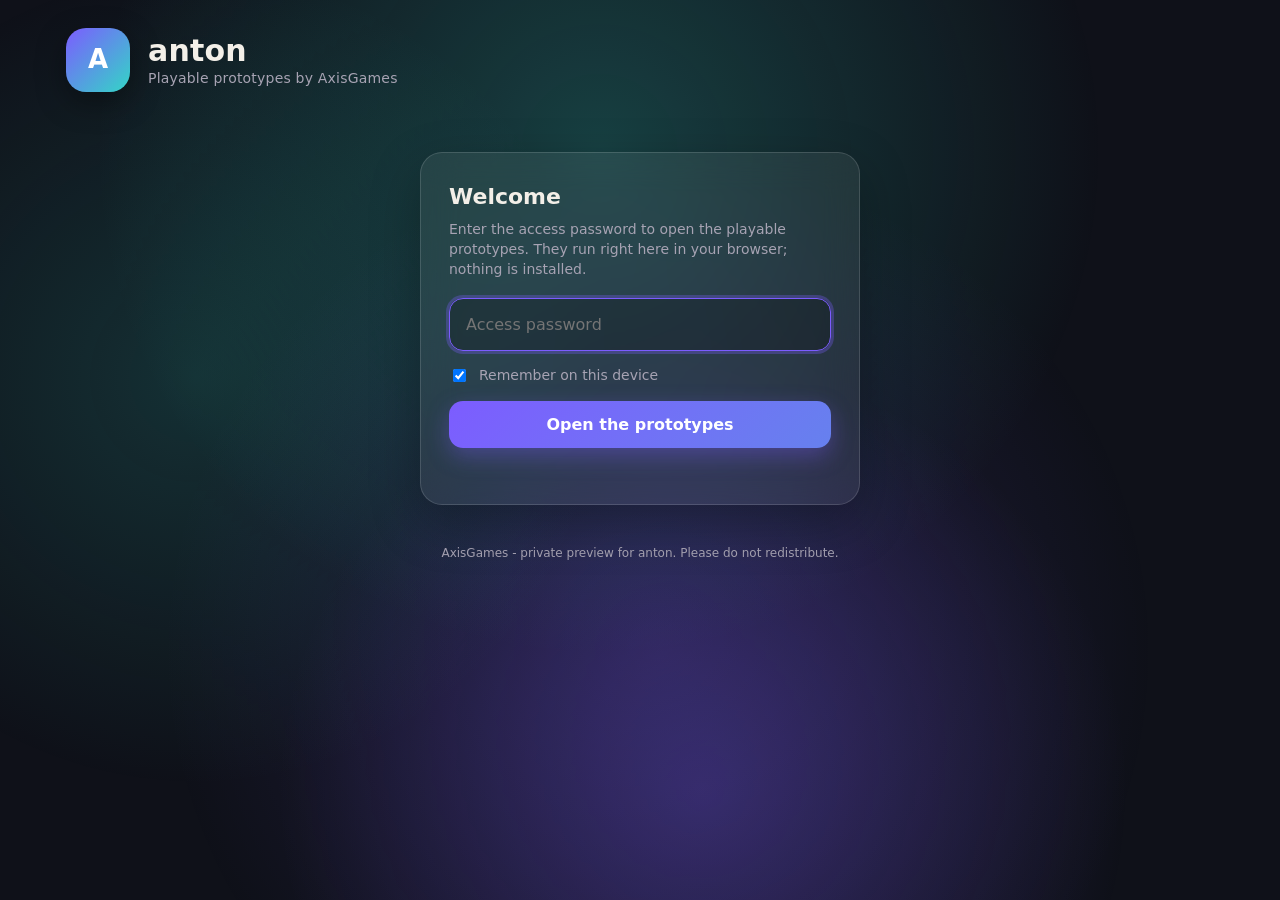
==== anton/index.html @ b3493744 "anton: publish 38a3d6a1b2e3" ====
<!doctype html>
<html lang="en"><head><meta charset="utf-8">
<meta name="viewport" content="width=device-width,initial-scale=1">
<meta name="robots" content="noindex,nofollow">
<meta name="color-scheme" content="dark light">
<title>Prototypes</title>
<style>
/* PrototypeForge SPACE dashboard (team / one per publisher). Everything on this site is ciphertext; the password unlocks the catalog on this device.
   Theme = space.json (public, no secrets): accent colours + background effect. Calm animated background on a canvas, glass cards, phone-first.
   Finding things fast (owner 2026-10-09, "we have a lot of prototypes"): a visible search field + Search button, genre chips, sort, and three
   views - big cards, desktop-style icons, compact list - remembered per device. ONE DOM node per prototype serves all three views (the container class
   switches the layout), and filtering only hides / reorders nodes: never rebuild the list per keystroke (covers are data: urls, re-decoding them stutters).
   Everything works by tap / click with nothing to learn (owner 2026-10-09: "not hot keys... work out of box for users in spaces"): no shortcut hints,
   no global hotkeys, view buttons carry text labels, Enter in the field only runs the search (it never starts a download). */
:root{--acc:#f0954f;--acc2:#7cc6ff;--bg:#0f1119;--bg2:#1a1f2e;--ink:#f3efe8;--mut:#a7a3b3;--card:rgba(255,255,255,.07);--card2:rgba(255,255,255,.12);--line:rgba(255,255,255,.14);--field:rgba(0,0,0,.22);--shadow:rgba(0,0,0,.28);--bad:#ff7b6b}
:root[data-mode=light]{--bg:#f4efe6;--bg2:#e6dccb;--ink:#2a2118;--mut:#6f6255;--card:rgba(255,255,255,.55);--card2:rgba(255,255,255,.8);--line:rgba(60,40,20,.14);--field:rgba(255,255,255,.75);--shadow:rgba(60,40,20,.14);--bad:#c8402f}
*{box-sizing:border-box}html,body{margin:0;min-height:100%}[hidden]{display:none!important}
body{background:var(--bg);color:var(--ink);font:16px/1.45 "Segoe UI",system-ui,-apple-system,Arial,sans-serif;overflow-x:hidden;-webkit-tap-highlight-color:transparent}
#fx{position:fixed;inset:0;width:100%;height:100%;z-index:0;pointer-events:none}
main{position:relative;z-index:1;max-width:1180px;margin:0 auto;padding:28px 16px 80px}
header{display:flex;align-items:center;gap:18px;flex-wrap:wrap;margin-bottom:22px}
.logo{width:64px;height:64px;border-radius:20px;display:grid;place-items:center;font-weight:900;font-size:26px;color:#fff;background:linear-gradient(135deg,var(--acc),var(--acc2));box-shadow:0 10px 30px rgba(0,0,0,.35);overflow:hidden;flex:none}
.logo img{width:100%;height:100%;object-fit:cover}
h1{margin:0;font-size:30px;letter-spacing:.2px;line-height:1.15}h1 small{display:block;font-size:14px;font-weight:500;color:var(--mut);margin-top:2px}
.spacer{flex:1}.pill:empty{display:none}.pill{display:inline-flex;align-items:center;gap:8px;border:1px solid var(--line);background:var(--card);backdrop-filter:blur(14px);border-radius:999px;padding:8px 14px;font-size:13px;color:var(--mut)}
.pill b{color:var(--ink)}
.glass{background:var(--card);border:1px solid var(--line);border-radius:22px;backdrop-filter:blur(18px);-webkit-backdrop-filter:blur(18px);box-shadow:0 18px 50px var(--shadow)}
button{font:inherit;color:inherit;background:none;border:0;padding:0;cursor:pointer}
:focus-visible{outline:3px solid var(--acc);outline-offset:2px}
.btn{font-weight:700;padding:12px 20px;border-radius:14px;background:linear-gradient(135deg,var(--acc),color-mix(in srgb,var(--acc) 70%,var(--acc2)));color:#fff;min-height:46px;box-shadow:0 8px 22px color-mix(in srgb,var(--acc) 35%,transparent);transition:transform .15s,box-shadow .15s}
.btn:hover{transform:translateY(-1px);box-shadow:0 12px 28px color-mix(in srgb,var(--acc) 45%,transparent)}.btn:active{transform:translateY(1px)}.btn:disabled{opacity:.5;transform:none}
.ghost{font-weight:600;font-size:14px;padding:8px 14px;min-height:38px;border-radius:12px;border:1px solid var(--line);color:var(--ink);background:transparent;transition:background .15s}.ghost:hover{background:var(--card2)}
.field{width:100%;font:inherit;padding:14px 16px;border-radius:14px;border:1px solid var(--line);background:var(--field);color:var(--ink);outline:none;transition:border-color .15s,box-shadow .15s}
.field:focus{border-color:var(--acc);box-shadow:0 0 0 3px color-mix(in srgb,var(--acc) 30%,transparent)}
#gate{max-width:440px;margin:60px auto 0;padding:28px}
#gate h2{margin:0 0 6px;font-size:22px}#gate p{margin:0 0 18px;color:var(--mut);font-size:14px}#gate .btn{width:100%}
label.chk{display:flex;gap:10px;align-items:center;margin:14px 0 16px;color:var(--mut);font-size:14px}
.err{color:var(--bad);min-height:1.4em;margin:8px 0 0;font-size:14px}
/* ---- toolbar: sticky so search / view stay one tap away while scrolling a long list */
.bar{position:sticky;top:10px;z-index:5;display:flex;flex-wrap:wrap;gap:10px;align-items:center;padding:10px;border-radius:18px;margin-bottom:12px}
.find{display:flex;gap:8px;flex:1 1 380px;min-width:0}.search{position:relative;flex:1;min-width:0}
.go{flex:none;display:flex;align-items:center;gap:8px;font-weight:700;font-size:15px;padding:0 18px;min-height:46px;border-radius:12px;color:#fff;background:linear-gradient(135deg,var(--acc),color-mix(in srgb,var(--acc) 70%,var(--acc2)));box-shadow:0 6px 16px color-mix(in srgb,var(--acc) 30%,transparent)}.go svg{width:17px;height:17px}.go:hover{filter:brightness(1.08)}
.search > svg{position:absolute;left:14px;top:50%;width:18px;height:18px;transform:translateY(-50%);color:var(--mut);pointer-events:none}
.search .field{padding:11px 44px 11px 42px;border-radius:12px;min-height:46px;font-size:16px;-webkit-appearance:none;appearance:none}
.search .field::-webkit-search-cancel-button{display:none}
.search .x{position:absolute;right:6px;top:50%;transform:translateY(-50%);width:34px;height:34px;border-radius:10px;display:grid;place-items:center;color:var(--mut);font-size:20px;line-height:1}.search .x:hover{background:var(--card2);color:var(--ink)}
.tools{display:flex;gap:10px;align-items:center;flex:0 0 auto}
select.field{width:auto;padding:10px 34px 10px 12px;min-height:44px;border-radius:12px;font-size:14px;-webkit-appearance:none;appearance:none;cursor:pointer;
  background-image:url("data:image/svg+xml,%3Csvg xmlns='http://www.w3.org/2000/svg' width='12' height='8' viewBox='0 0 12 8'%3E%3Cpath d='M1 1l5 5 5-5' fill='none' stroke='%23999' stroke-width='2'/%3E%3C/svg%3E");background-repeat:no-repeat;background-position:right 12px center}
select.field option{color:#222;background:#fff}
.seg{display:flex;padding:3px;gap:2px;border-radius:12px;border:1px solid var(--line);background:var(--field)}
.seg button{height:38px;padding:0 12px;border-radius:9px;display:flex;align-items:center;gap:7px;font-size:14px;font-weight:600;color:var(--mut);transition:background .15s,color .15s}
.seg button svg{width:17px;height:17px;flex:none}.seg button:hover{color:var(--ink)}
.seg button[aria-checked=true]{background:linear-gradient(135deg,var(--acc),color-mix(in srgb,var(--acc) 70%,var(--acc2)));color:#fff;box-shadow:0 4px 12px color-mix(in srgb,var(--acc) 35%,transparent)}
.chips{display:flex;gap:8px;overflow-x:auto;padding:2px 2px 6px;margin:0 0 6px;scrollbar-width:none;-webkit-mask-image:linear-gradient(90deg,#000 92%,transparent);mask-image:linear-gradient(90deg,#000 92%,transparent)}
.chips::-webkit-scrollbar{display:none}.chips:empty{display:none}
.chip{flex:none;font-size:13px;font-weight:600;padding:7px 13px;min-height:34px;border-radius:999px;border:1px solid var(--line);background:var(--card);color:var(--mut);backdrop-filter:blur(10px);white-space:nowrap;transition:background .15s,color .15s,border-color .15s}
.chip:hover{color:var(--ink);background:var(--card2)}.chip span{opacity:.65;margin-left:5px;font-weight:500}
.chip[aria-pressed=true]{background:color-mix(in srgb,var(--acc) 85%,transparent);border-color:transparent;color:#fff}.chip[aria-pressed=true] span{opacity:.85}
.top{display:flex;justify-content:space-between;align-items:center;gap:12px;flex-wrap:wrap;margin:0 2px 14px;color:var(--mut);font-size:14px}
/* ---- items: one node, three layouts */
#cards{display:grid;gap:18px}
.it{display:flex;flex-direction:column;text-align:left;position:relative;overflow:hidden;color:var(--ink);background:var(--card);border:1px solid var(--line);border-radius:22px;backdrop-filter:blur(18px);-webkit-backdrop-filter:blur(18px);box-shadow:0 18px 50px var(--shadow);transition:transform .22s,box-shadow .22s,background .15s}
.it.enter{animation:in .45s both}@keyframes in{from{opacity:0;transform:translateY(12px)}to{opacity:1;transform:none}}
.cv{display:grid;place-items:center;position:relative;overflow:hidden;background:linear-gradient(160deg,var(--acc),var(--acc2));flex:none}
.cv img{width:100%;height:100%;object-fit:cover;object-position:center 18%;display:block}
.ini{font-weight:900;color:rgba(255,255,255,.9);letter-spacing:-1px;text-shadow:0 4px 14px rgba(0,0,0,.3)}
.genre{position:absolute;left:12px;top:12px;font-size:12px;font-weight:700;padding:5px 10px;border-radius:999px;background:rgba(0,0,0,.5);color:#fff;backdrop-filter:blur(6px)}
.new{position:absolute;right:12px;top:12px;font-size:11px;font-weight:800;padding:5px 9px;border-radius:999px;background:var(--acc);color:#fff;letter-spacing:.5px;box-shadow:0 2px 8px rgba(0,0,0,.3)}
.prog{position:absolute;inset:0;display:none;place-items:center;background:rgba(10,12,20,.62);color:#fff;font-weight:800;font-size:15px;backdrop-filter:blur(2px)}
.it.busy .prog{display:grid}.it.busy{cursor:progress}
.bd{display:flex;flex-direction:column;gap:5px;flex:1;min-width:0}
.nm{font-weight:800;line-height:1.2}.tg{color:var(--mut);font-size:14px}.mt{color:var(--mut);font-size:12px;display:flex;gap:10px;flex-wrap:wrap}.mt i{font-style:normal}
.cta{display:none}.cta svg{width:14px;height:14px;flex:none}
mark{background:color-mix(in srgb,var(--acc) 45%,transparent);color:inherit;border-radius:3px;padding:0 1px}
.it.flash{box-shadow:0 0 0 3px var(--acc),0 18px 50px var(--shadow)}
/* big cards */
#cards.v-cards{grid-template-columns:repeat(auto-fill,minmax(250px,1fr))}
.v-cards .cv{aspect-ratio:4/3}.v-cards .ini{font-size:64px}
.v-cards .bd{padding:14px 16px 16px}.v-cards .nm{font-size:19px}.v-cards .tg{min-height:1.4em}.v-cards .mt{margin-top:auto}
.v-cards .cta{display:flex;align-items:center;justify-content:center;gap:8px;margin-top:10px;font-weight:700;padding:11px 20px;border-radius:14px;background:linear-gradient(135deg,var(--acc),color-mix(in srgb,var(--acc) 70%,var(--acc2)));color:#fff;box-shadow:0 8px 22px color-mix(in srgb,var(--acc) 30%,transparent)}
.v-cards .it:hover{transform:translateY(-4px);box-shadow:0 26px 60px rgba(0,0,0,.38)}
/* desktop icons: app tiles on the background, name under the icon, selection glow on hover / focus */
#cards.v-icons{grid-template-columns:repeat(auto-fill,minmax(112px,1fr));gap:6px 8px}
.v-icons .it{align-items:center;background:transparent;border-color:transparent;box-shadow:none;backdrop-filter:none;-webkit-backdrop-filter:none;border-radius:16px;padding:12px 6px 10px}
.v-icons .it:hover,.v-icons .it:focus-visible{background:var(--card2);border-color:var(--line)}
.v-icons .it:focus-visible{outline-offset:-2px}
.v-icons .cv{width:76px;height:76px;border-radius:22px;box-shadow:0 8px 20px rgba(0,0,0,.35),inset 0 0 0 1px rgba(255,255,255,.12);transition:transform .18s}
.v-icons .it:hover .cv{transform:scale(1.06)}.v-icons .it:active .cv{transform:scale(.96)}
.v-icons .ini{font-size:34px}.v-icons .genre,.v-icons .tg,.v-icons .mt{display:none}
.v-icons .new{top:4px;right:4px;width:12px;height:12px;padding:0;font-size:0;border:2px solid var(--bg)}
.v-icons .bd{align-items:center;margin-top:8px;width:100%}
.v-icons .nm{font-size:13px;font-weight:600;text-align:center;line-height:1.25;display:-webkit-box;-webkit-line-clamp:2;-webkit-box-orient:vertical;overflow:hidden;word-break:break-word;text-shadow:0 1px 3px rgba(0,0,0,.45)}
:root[data-mode=light] .v-icons .nm{text-shadow:none}
.v-icons .prog{font-size:13px}
/* compact list */
#cards.v-list{grid-template-columns:1fr;gap:8px}
.v-list .it{flex-direction:row;align-items:center;gap:14px;padding:8px 14px 8px 8px;border-radius:16px;box-shadow:0 6px 18px var(--shadow)}
.v-list .it:hover{background:var(--card2)}
.v-list .cv{width:56px;height:56px;border-radius:14px}.v-list .ini{font-size:24px}.v-list .genre,.v-list .new{display:none}
.v-list .bd{display:grid;grid-template-columns:minmax(0,1fr) 150px 110px 70px 40px;align-items:center;column-gap:16px;row-gap:0}
.v-list .nm{font-size:16px;grid-column:1}.v-list .tg{grid-column:1;grid-row:2;font-size:13px;white-space:nowrap;overflow:hidden;text-overflow:ellipsis}
.v-list .gl{display:block!important;grid-column:2;grid-row:1/3;font-size:13px;color:var(--mut);white-space:nowrap;overflow:hidden;text-overflow:ellipsis}
.v-list .mt{display:contents}.v-list .mt .u{grid-column:3;grid-row:1/3}.v-list .mt .s{grid-column:4;grid-row:1/3;text-align:right}
.v-list .nb{display:inline-block!important;margin-left:8px;vertical-align:2px;font-size:10px;font-weight:800;padding:2px 7px;border-radius:999px;background:var(--acc);color:#fff;letter-spacing:.4px}
.v-list .cta{grid-column:5;grid-row:1/3;display:grid;place-items:center;flex:none;width:40px;height:40px;border-radius:12px;background:linear-gradient(135deg,var(--acc),color-mix(in srgb,var(--acc) 70%,var(--acc2)));color:#fff;font-size:0}
.v-list .cta svg{width:16px;height:16px}
.gl,.nb{display:none}
.empty{text-align:center;padding:48px 20px;color:var(--mut)}.empty b{display:block;color:var(--ink);font-size:18px;margin-bottom:6px}.empty .ghost{margin-top:14px}
#toast{position:fixed;left:50%;bottom:22px;transform:translate(-50%,20px);z-index:20;max-width:min(560px,calc(100vw - 32px));padding:12px 18px;border-radius:14px;background:#2a1414;color:#ffd9d3;border:1px solid rgba(255,123,107,.4);box-shadow:0 12px 30px rgba(0,0,0,.4);font-size:14px;opacity:0;pointer-events:none;transition:opacity .2s,transform .2s}
#toast.on{opacity:1;transform:translate(-50%,0)}
.hidden{display:none}
footer{margin-top:40px;color:var(--mut);font-size:12px;text-align:center}
@media (max-width:720px){
  .v-list .bd{grid-template-columns:minmax(0,1fr) auto 40px}.v-list .cta{grid-column:3}.v-list .gl{display:none!important}.v-list .mt .u{grid-column:2;grid-row:1/3;text-align:right;white-space:nowrap}.v-list .mt .u i,.v-list .mt .s{display:none}
}
@media (max-width:560px){
  main{padding-top:20px}header{gap:14px;margin-bottom:16px}.logo{width:52px;height:52px;border-radius:16px;font-size:22px}h1{font-size:24px}#pillCount{display:none}
  .bar{top:6px;padding:8px;gap:8px}.find{flex-basis:100%}.go{padding:0 14px}.tools{width:100%;justify-content:space-between;gap:8px}.tools select.field{flex:1;min-width:0;font-size:13px;padding-right:28px;background-position:right 9px center}.seg button{padding:0 9px;gap:5px;font-size:13px}
  #cards.v-cards{grid-template-columns:1fr 1fr;gap:12px}.v-cards .bd{padding:10px 12px 12px}.v-cards .nm{font-size:15px}.v-cards .tg{font-size:12px;display:-webkit-box;-webkit-line-clamp:2;-webkit-box-orient:vertical;overflow:hidden}
  .v-cards .genre{font-size:10px;left:8px;top:8px;padding:3px 8px}.v-cards .new{right:8px;top:8px;font-size:10px;padding:3px 7px}.v-cards .ini{font-size:44px}.v-cards .cta{padding:9px 10px;min-height:40px;font-size:14px}.v-cards .mt .s{display:none}
  #cards.v-icons{grid-template-columns:repeat(4,1fr);gap:4px}.v-icons .it{padding:10px 2px 8px}.v-icons .cv{width:62px;height:62px;border-radius:18px}.v-icons .ini{font-size:28px}.v-icons .nm{font-size:12px}
  .v-list .it{gap:12px}.v-list .cv{width:48px;height:48px;border-radius:12px}.v-list .mt .u{font-size:12px}
}
@media (pointer:coarse){.seg button{height:40px}}
@media (max-width:370px){.seg button span{display:none}.seg button{padding:0 12px}}
@media (prefers-reduced-motion:reduce){.it.enter{animation:none}.it,.cv{transition:none}}
</style></head><body>
<canvas id="fx"></canvas>
<main>
<header><div class="logo" id="logo">P</div><div><h1 id="title">Prototypes<small id="sub"></small></h1></div><div class="spacer"></div><span class="pill" id="pillCount"></span></header>
<section id="gate" class="glass">
  <h2>Welcome</h2><p id="gateText">Enter the access password to open the playable prototypes. They run right here in your browser; nothing is installed.</p>
  <form id="f"><input type="password" class="field" id="pw" placeholder="Access password" autocomplete="current-password" autofocus>
  <label class="chk"><input type="checkbox" id="rem" checked> Remember on this device</label>
  <button class="btn" id="go" type="submit">Open the prototypes</button><div class="err" id="err"></div></form>
</section>
<section id="list" class="hidden">
  <div class="bar glass" role="search">
    <div class="find"><div class="search">
      <svg viewBox="0 0 24 24" fill="none" stroke="currentColor" stroke-width="2.2" stroke-linecap="round" aria-hidden="true"><circle cx="11" cy="11" r="7"/><path d="M20 20l-3.5-3.5"/></svg>
      <input type="search" class="field" id="q" placeholder="Search prototypes" aria-label="Search prototypes by name or genre" autocomplete="off" spellcheck="false" enterkeyhint="search">
      <button type="button" class="x" id="qx" aria-label="Clear search" title="Clear search" hidden>&times;</button>
    </div><button type="button" class="go" id="qgo"><svg viewBox="0 0 24 24" fill="none" stroke="currentColor" stroke-width="2.6" stroke-linecap="round" aria-hidden="true"><circle cx="11" cy="11" r="7"/><path d="M20 20l-3.5-3.5"/></svg>Search</button></div>
    <div class="tools">
      <select class="field" id="sort" aria-label="Sort prototypes"><option value="recent">Newest first</option><option value="name">Name A-Z</option><option value="genre">Genre</option></select>
      <div class="seg" role="radiogroup" aria-label="View">
        <button type="button" role="radio" data-v="cards" title="Large cards"><svg viewBox="0 0 20 20" fill="currentColor" aria-hidden="true"><rect x="2" y="2" width="7" height="7" rx="2"/><rect x="11" y="2" width="7" height="7" rx="2"/><rect x="2" y="11" width="7" height="7" rx="2"/><rect x="11" y="11" width="7" height="7" rx="2"/></svg><span>Cards</span></button>
        <button type="button" role="radio" data-v="icons" title="Desktop icons"><svg viewBox="0 0 20 20" fill="currentColor" aria-hidden="true"><rect x="2" y="2" width="4" height="4" rx="1.2"/><rect x="8" y="2" width="4" height="4" rx="1.2"/><rect x="14" y="2" width="4" height="4" rx="1.2"/><rect x="2" y="8" width="4" height="4" rx="1.2"/><rect x="8" y="8" width="4" height="4" rx="1.2"/><rect x="14" y="8" width="4" height="4" rx="1.2"/><rect x="2" y="14" width="4" height="4" rx="1.2"/><rect x="8" y="14" width="4" height="4" rx="1.2"/><rect x="14" y="14" width="4" height="4" rx="1.2"/></svg><span>Icons</span></button>
        <button type="button" role="radio" data-v="list" title="List"><svg viewBox="0 0 20 20" fill="currentColor" aria-hidden="true"><rect x="2" y="3" width="4" height="4" rx="1.2"/><rect x="8" y="4" width="10" height="2" rx="1"/><rect x="2" y="8" width="4" height="4" rx="1.2"/><rect x="8" y="9" width="10" height="2" rx="1"/><rect x="2" y="13" width="4" height="4" rx="1.2"/><rect x="8" y="14" width="10" height="2" rx="1"/></svg><span>List</span></button>
      </div>
    </div>
  </div>
  <div class="chips" id="chips" role="group" aria-label="Filter by genre"></div>
  <div class="top"><span id="upd" aria-live="polite"></span><button type="button" class="ghost" id="lock">Lock</button></div>
  <div id="cards"></div>
  <div class="empty" id="empty" hidden><b>No prototypes match</b><span id="emptyText"></span><br><button type="button" class="ghost" id="emptyReset">Clear search and filters</button></div>
</section>
<footer id="foot"></footer>
</main>
<div id="toast" role="alert"></div>
<script src="pfcrypto.js"></script>
<script>
(function () {
  var C = window.PFCrypto, $ = function (id) { return document.getElementById(id); }, BASE = new URL('./', location.href).href, key = null, catalog = null, SP = { title: 'Prototypes', studio: 'AxisGames', accent: '#f0954f', accent2: '#7cc6ff', effect: 'aurora', mode: 'dark', tagline: '', logo: '' };
  var MIME = { html: 'text/html', js: 'text/javascript', mjs: 'text/javascript', css: 'text/css', json: 'application/json', png: 'image/png', jpg: 'image/jpeg', jpeg: 'image/jpeg', gif: 'image/gif', webp: 'image/webp', svg: 'image/svg+xml', mp3: 'audio/mpeg', ogg: 'audio/ogg', wav: 'audio/wav', mp4: 'video/mp4', webm: 'video/webm', woff: 'font/woff', woff2: 'font/woff2', ttf: 'font/ttf', wasm: 'application/wasm', txt: 'text/plain' };
  // localStorage can throw (private mode, blocked site data): every access is wrapped, the page works without it
  function lsGet(k) { try { return localStorage.getItem(k); } catch (e) { return null; } }
  function lsSet(k, v) { try { if (v == null) localStorage.removeItem(k); else localStorage.setItem(k, v); } catch (e) { } }
  function get(u) { return fetch(u + (u.indexOf('?') < 0 ? '?' : '&') + 't=' + Date.now(), { cache: 'no-store' }).then(function (r) { if (!r.ok) throw new Error(u + ' ' + r.status); return r.arrayBuffer(); }); }
  // ---- theme from space.json (public)
  function applySpace(s) {
    SP = Object.assign(SP, s || {}); var r = document.documentElement.style; r.setProperty('--acc', SP.accent); r.setProperty('--acc2', SP.accent2); document.documentElement.dataset.mode = SP.mode === 'light' ? 'light' : 'dark';
    document.title = SP.title + ' - prototypes by ' + SP.studio; $('title').firstChild.textContent = SP.title; $('sub').textContent = SP.tagline || ('Playable prototypes by ' + SP.studio);
    if (SP.logo) $('logo').innerHTML = '<img alt="" src="' + SP.logo + '">'; else $('logo').textContent = (SP.title || 'P').trim().charAt(0).toUpperCase();
    $('foot').textContent = SP.studio + ' - private preview for ' + SP.title + '. Please do not redistribute.'; fx(SP.effect);
  }
  fetch('space.json?t=' + Date.now(), { cache: 'no-store' }).then(function (r) { return r.json(); }).then(applySpace).catch(function () { applySpace({}); });
  // ---- calm background: soft drifting blobs (aurora), rising bubbles, or a slow starfield; pauses when the tab is hidden, honours reduced motion
  function fx(kind) {
    var cv = $('fx'), c = cv.getContext('2d'), W, H, t0 = performance.now(), items = [], dpr = Math.min(2, window.devicePixelRatio || 1), still = matchMedia('(prefers-reduced-motion: reduce)').matches;
    function size() { W = cv.width = innerWidth * dpr; H = cv.height = innerHeight * dpr; } size(); addEventListener('resize', size);
    function hex(h, a) { var n = parseInt(h.slice(1), 16); return 'rgba(' + (n >> 16 & 255) + ',' + (n >> 8 & 255) + ',' + (n & 255) + ',' + a + ')'; }
    var A = SP.accent, B = SP.accent2, light = SP.mode === 'light';
    if (kind === 'bubbles') for (var i = 0; i < 40; i++) items.push({ x: Math.random(), y: Math.random(), r: 6 + Math.random() * 40, v: 0.02 + Math.random() * 0.05, w: Math.random() * 6.28 });
    if (kind === 'stars') for (var j = 0; j < 160; j++) items.push({ x: Math.random(), y: Math.random(), r: 0.6 + Math.random() * 1.8, p: Math.random() * 6.28, v: 0.004 + Math.random() * 0.01 });
    function frame(now) {
      var t = (now - t0) / 1000; c.clearRect(0, 0, W, H);
      if (kind === 'stars') {
        var g0 = c.createLinearGradient(0, 0, 0, H); g0.addColorStop(0, hex(A, .10)); g0.addColorStop(1, hex(B, .06)); c.fillStyle = g0; c.fillRect(0, 0, W, H);
        items.forEach(function (s) { var a = 0.35 + 0.65 * (0.5 + 0.5 * Math.sin(t * 1.3 + s.p)); c.beginPath(); c.arc(((s.x + t * s.v * 0.05) % 1) * W, s.y * H, s.r * dpr, 0, 7); c.fillStyle = light ? hex(A, a * .7) : 'rgba(255,255,255,' + a * .8 + ')'; c.fill(); });
      } else if (kind === 'bubbles') {
        var g1 = c.createLinearGradient(0, 0, W, H); g1.addColorStop(0, hex(B, .14)); g1.addColorStop(1, hex(A, .12)); c.fillStyle = g1; c.fillRect(0, 0, W, H);
        items.forEach(function (b) { var y = (1 - ((b.y + t * b.v) % 1)) * H, x = (b.x + Math.sin(t * 0.6 + b.w) * 0.015) * W; c.beginPath(); c.arc(x, y, b.r * dpr, 0, 7); c.fillStyle = hex(B, .10); c.fill(); c.lineWidth = dpr; c.strokeStyle = hex(B, .22); c.stroke(); });
      } else {   // aurora: four large soft blobs drifting on slow sine paths
        [[A, 0.0, .28], [B, 2.1, .24], [A, 4.2, .18], [B, 1.0, .16]].forEach(function (o, i) {
          var x = (0.5 + 0.42 * Math.sin(t * 0.07 + o[1] + i)) * W, y = (0.5 + 0.38 * Math.cos(t * 0.05 + o[1] * 1.7)) * H, r = (0.32 + 0.08 * Math.sin(t * 0.09 + i)) * Math.max(W, H);
          var g = c.createRadialGradient(x, y, 0, x, y, r); g.addColorStop(0, hex(o[0], o[2] * (light ? .8 : 1))); g.addColorStop(1, hex(o[0], 0)); c.fillStyle = g; c.fillRect(0, 0, W, H);
        });
      }
      if (!still && !document.hidden) requestAnimationFrame(frame);
    }
    frame(performance.now()); document.addEventListener('visibilitychange', function () { if (!document.hidden && !still) requestAnimationFrame(frame); });
  }
  // ---- catalog
  async function unlock(k) {
    var buf; try { buf = await get('catalog.bin'); } catch (e) { throw new Error('Nothing published yet.'); }
    try { catalog = JSON.parse(new TextDecoder().decode(await C.decrypt(k, buf))); } catch (e) { throw new Error('Wrong password.'); }
    key = k; show();
  }
  function ago(iso) { var s = (Date.now() - new Date(iso)) / 1000; return s < 90 ? 'just now' : s < 5400 ? Math.round(s / 60) + ' min ago' : s < 129600 ? Math.round(s / 3600) + ' h ago' : Math.round(s / 86400) + ' days ago'; }
  // ---- find: tokens must ALL match somewhere (title, folder name, genre, pitch); title hits rank first; "cr" also finds Capybara Rope (initials).
  // No loose letter-subsequence over the whole title: "cat" matched "ACTion CAsual meTa" and buried the real hits (2026-10-09).
  var UI = { view: lsGet('pf_view') || 'cards', sort: lsGet('pf_sort') || 'recent', genre: '', q: '' }, items = [], shown = [];
  if (['cards', 'icons', 'list'].indexOf(UI.view) < 0) UI.view = 'cards'; if (['recent', 'name', 'genre'].indexOf(UI.sort) < 0) UI.sort = 'recent';
  function norm(s) { return String(s || '').replace(/([a-z])([A-Z])/g, '$1 $2').toLowerCase().normalize('NFKD').replace(/[̀-ͯ]/g, ''); }
  function subseq(t, s) { var j = 0; for (var i = 0; i < s.length && j < t.length; i++) if (s[i] === t[j]) j++; return j === t.length; }
  function score(it, toks, whole) {
    var sc = it.h.title.indexOf(whole) === 0 ? 60 : 0;
    for (var i = 0; i < toks.length; i++) {
      var t = toks[i], s = 0;
      if ((' ' + it.h.title).indexOf(' ' + t) >= 0) s = 30; else if (it.h.title.indexOf(t) >= 0) s = 20; else if (it.h.name.indexOf(t) >= 0) s = 15;
      else if (it.h.genre.indexOf(t) >= 0) s = 10; else if (it.h.tag.indexOf(t) >= 0) s = 6; else if (t.length > 1 && subseq(t, it.h.initials)) s = 3;
      if (!s) return 0; sc += s;
    }
    return sc;
  }
  function highlight(el, text, toks) {   // text nodes only: titles come from publish.json and are never trusted as html
    el.textContent = ''; var low = text.toLowerCase(), marks = [];
    toks.forEach(function (t) { var i = low.indexOf(t); if (i >= 0) marks.push([i, i + t.length]); });
    marks.sort(function (a, b) { return a[0] - b[0]; }); var at = 0;
    marks.forEach(function (m) { if (m[0] < at) return; el.appendChild(document.createTextNode(text.slice(at, m[0]))); var k = document.createElement('mark'); k.textContent = text.slice(m[0], m[1]); el.appendChild(k); at = m[1]; });
    el.appendChild(document.createTextNode(text.slice(at)));
  }
  var PLAY_SVG = '<svg viewBox="0 0 16 16" fill="currentColor" aria-hidden="true"><path d="M4 2.5v11a.6.6 0 0 0 .9.5l9-5.5a.6.6 0 0 0 0-1l-9-5.5a.6.6 0 0 0-.9.5z"/></svg>';
  function build(p, i) {
    var title = p.title || p.name, fresh = (Date.now() - new Date(p.updated)) < 3 * 86400000, d = document.createElement('button');
    d.type = 'button'; d.className = 'it enter'; d.id = 'p-' + p.name; d.style.animationDelay = Math.min(i, 12) * 45 + 'ms'; d.addEventListener('animationend', function () { d.classList.remove('enter'); d.style.animationDelay = ''; }, { once: true });
    d.innerHTML = '<span class="cv">' + (p.cover ? '<img alt="" loading="lazy" decoding="async">' : '<span class="ini"></span>') + (p.genre ? '<span class="genre"></span>' : '') + (fresh ? '<span class="new">NEW</span>' : '') + '<span class="prog"></span></span>' +
      '<span class="bd"><span class="nm"></span><span class="tg"></span><span class="gl"></span><span class="mt"><span class="u"></span><span class="s"></span></span><span class="cta">' + PLAY_SVG + 'Play</span></span>';
    if (p.cover) d.querySelector('img').src = p.cover; else d.querySelector('.ini').textContent = title.charAt(0).toUpperCase();
    if (p.genre) d.querySelector('.genre').textContent = d.querySelector('.gl').textContent = p.genre;
    d.querySelector('.tg').textContent = p.tagline || ''; d.querySelector('.u').innerHTML = '<i>updated </i>'; d.querySelector('.u').appendChild(document.createTextNode(ago(p.updated))); d.querySelector('.s').textContent = (p.bytes / 1048576).toFixed(1) + ' MB';
    d.setAttribute('aria-label', 'Play ' + title + (p.genre ? ', ' + p.genre : '') + ', updated ' + ago(p.updated)); d.title = title + (p.tagline ? ' - ' + p.tagline : '');
    var it = { p: p, el: d, title: title, fresh: fresh, nm: d.querySelector('.nm'), h: { title: norm(title), name: norm(p.name), genre: norm(p.genre), tag: norm(p.tagline), initials: norm(title).split(/[^a-z0-9]+/).map(function (w) { return w.charAt(0); }).join('') } };
    if (fresh) { var nb = document.createElement('span'); nb.className = 'nb'; nb.textContent = 'NEW'; it.nb = nb; }
    d.onclick = function () { play(it); }; return it;
  }
  function setName(it, toks) { highlight(it.nm, it.title, toks); if (it.nb) it.nm.appendChild(it.nb); }
  function chips() {
    var g = {}, nFresh = 0; items.forEach(function (it) { if (it.p.genre) g[it.p.genre] = (g[it.p.genre] || 0) + 1; if (it.fresh) nFresh++; });
    var keys = Object.keys(g).sort(), box = $('chips'); box.innerHTML = ''; if (keys.length < 2 && !nFresh) return;
    var add = function (val, label, n) { var b = document.createElement('button'); b.type = 'button'; b.className = 'chip'; b.dataset.g = val; b.textContent = label; if (n != null) { var s = document.createElement('span'); s.textContent = n; b.appendChild(s); } b.setAttribute('aria-pressed', String(UI.genre === val)); b.onclick = function () { UI.genre = UI.genre === val && val ? '' : val; apply(); }; box.appendChild(b); };
    add('', 'All', items.length); if (nFresh) add('__new', 'New', nFresh); keys.forEach(function (k) { add(k, k, g[k]); });
  }
  function apply() {
    var whole = norm(UI.q).trim(), toks = whole.split(/\s+/).filter(Boolean), box = $('cards'); shown = [];
    if (!items.some(function (it) { return UI.genre === '__new' ? it.fresh : it.p.genre === UI.genre; })) UI.genre = '';
    items.forEach(function (it) {
      var ok = !UI.genre || (UI.genre === '__new' ? it.fresh : it.p.genre === UI.genre); it.s = ok ? (toks.length ? score(it, toks, whole) : 1) : 0;
      it.el.hidden = !it.s; if (it.s) shown.push(it); setName(it, toks);
    });
    var by = { recent: function (a, b) { return b.p.updated.localeCompare(a.p.updated); }, name: function (a, b) { return a.title.localeCompare(b.title); }, genre: function (a, b) { return (a.p.genre || '~').localeCompare(b.p.genre || '~') || a.title.localeCompare(b.title); } }[UI.sort];
    shown.sort(function (a, b) { return (b.s - a.s) || by(a, b); }); shown.forEach(function (it) { box.appendChild(it.el); });
    box.className = 'v-' + UI.view; $('sort').value = UI.sort;
    [].forEach.call(document.querySelectorAll('.seg button'), function (b) { b.setAttribute('aria-checked', String(b.dataset.v === UI.view)); b.tabIndex = b.dataset.v === UI.view ? 0 : -1; });
    [].forEach.call(document.querySelectorAll('.chip'), function (b) { b.setAttribute('aria-pressed', String(b.dataset.g === UI.genre && !!(b.dataset.g || !UI.genre))); });
    var n = items.length, filtered = toks.length || UI.genre;
    $('upd').textContent = filtered ? shown.length + ' of ' + n + ' prototype' + (n === 1 ? '' : 's') : n + ' prototype' + (n === 1 ? '' : 's') + (catalog.updated ? ' - last update ' + ago(catalog.updated) : '');
    $('empty').hidden = shown.length > 0 || !n; $('emptyText').textContent = UI.q ? 'Nothing found for "' + UI.q + '"' + (UI.genre ? ' in this filter.' : '.') : 'Nothing in this filter.';
    $('qx').hidden = !UI.q;
  }
  function show() {
    $('gate').classList.add('hidden'); $('list').classList.remove('hidden'); var n = catalog.prototypes.length;
    $('pillCount').innerHTML = '<b>' + n + '</b> playable';
    $('cards').innerHTML = ''; items = catalog.prototypes.slice().sort(function (a, b) { return b.updated.localeCompare(a.updated); }).map(build);
    chips(); apply();
    var want = decodeURIComponent(location.hash.slice(1)); if (want) { var it = items.filter(function (x) { return x.p.name === want; })[0]; if (it) { if (it.el.hidden) { UI.q = $('q').value = ''; UI.genre = ''; apply(); } it.el.scrollIntoView({ block: 'center' }); it.el.classList.add('flash'); it.el.focus({ preventScroll: true }); } }
  }
  // ---- controls
  var qt = 0; $('q').addEventListener('input', function () { clearTimeout(qt); qt = setTimeout(function () { UI.q = $('q').value; apply(); window.scrollTo({ top: Math.min(scrollY, $('list').offsetTop - 10) }); }, 60); });
  $('q').addEventListener('keydown', function (e) {
    if (e.key === 'Enter') { e.preventDefault(); runSearch(); }
    else if (e.key === 'Escape') { if ($('q').value) { $('q').value = UI.q = ''; apply(); } else $('q').blur(); }
    else if (e.key === 'ArrowDown' && shown[0]) { e.preventDefault(); shown[0].el.focus(); }
  });
  function runSearch() {   // the Search button (and Enter): apply now, close the phone keyboard, bring the results into view; never auto-plays
    clearTimeout(qt); UI.q = $('q').value; apply(); if (!UI.q) { $('q').focus(); return; } $('q').blur(); var t = $('chips').getBoundingClientRect().top + scrollY - 90; if (scrollY > t || innerWidth < 560) window.scrollTo({ top: Math.max(0, t), behavior: 'smooth' });
  }
  $('qgo').onclick = runSearch;
  $('qx').onclick = function () { $('q').value = UI.q = ''; apply(); $('q').focus(); };
  $('sort').onchange = function () { UI.sort = this.value; lsSet('pf_sort', UI.sort); apply(); };
  function setView(v) { UI.view = v; lsSet('pf_view', v); apply(); }
  [].forEach.call(document.querySelectorAll('.seg button'), function (b) { b.onclick = function () { setView(b.dataset.v); }; });
  document.querySelector('.seg').addEventListener('keydown', function (e) {   // radiogroup: arrows move the choice
    var v = ['cards', 'icons', 'list'], i = v.indexOf(UI.view), d = e.key === 'ArrowRight' || e.key === 'ArrowDown' ? 1 : e.key === 'ArrowLeft' || e.key === 'ArrowUp' ? -1 : 0;
    if (!d) return; e.preventDefault(); setView(v[(i + d + 3) % 3]); document.querySelector('.seg button[data-v=' + UI.view + ']').focus();
  });
  $('emptyReset').onclick = function () { $('q').value = UI.q = ''; UI.genre = ''; apply(); $('q').focus(); };
  // arrow keys walk the visible items the way they are laid out (grid rows in cards / icons, one column in list)
  $('cards').addEventListener('keydown', function (e) {
    var k = e.key, els = shown.map(function (x) { return x.el; }), i = els.indexOf(document.activeElement); if (i < 0) return;
    var next = -1;
    if (k === 'Home') next = 0; else if (k === 'End') next = els.length - 1;
    else if (k === 'ArrowRight') next = Math.min(i + 1, els.length - 1); else if (k === 'ArrowLeft') next = Math.max(i - 1, 0);
    else if (k === 'ArrowDown' || k === 'ArrowUp') {
      var r = els[i].getBoundingClientRect(), cx = r.left + r.width / 2, down = k === 'ArrowDown', rows = els.map(function (el) { return el.getBoundingClientRect(); });
      var cand = rows.map(function (q, j) { return j; }).filter(function (j) { return down ? rows[j].top > r.top + 4 : rows[j].top < r.top - 4; });
      if (!cand.length) { if (!down) { e.preventDefault(); $('q').focus(); } return; }
      var rowTop = down ? Math.min.apply(null, cand.map(function (j) { return rows[j].top; })) : Math.max.apply(null, cand.map(function (j) { return rows[j].top; }));
      cand.filter(function (j) { return Math.abs(rows[j].top - rowTop) < 4; }).forEach(function (j) { var dx = Math.abs(rows[j].left + rows[j].width / 2 - cx); if (next < 0 || dx < Math.abs(rows[next].left + rows[next].width / 2 - cx)) next = j; });
    } else return;
    e.preventDefault(); if (next >= 0) { els[next].focus(); els[next].scrollIntoView({ block: 'nearest' }); }
  });
  var tt = 0; function toast(t) { var el = $('toast'); el.textContent = t; el.classList.add('on'); clearTimeout(tt); tt = setTimeout(function () { el.classList.remove('on'); }, 6000); }
  async function getP(u, cb) {   // download with progress (a 13 MB bundle takes a minute on a slow link: never leave a blank tab)
    var r = await fetch(u + '?t=' + Date.now(), { cache: 'no-store' }); if (!r.ok) throw new Error(u + ' ' + r.status);
    var total = +r.headers.get('content-length') || 0, rd = r.body && r.body.getReader(); if (!rd) return r.arrayBuffer();
    var chunks = [], got = 0; for (;;) { var x = await rd.read(); if (x.done) break; chunks.push(x.value); got += x.value.length; cb(got, total); }
    var out = new Uint8Array(got), o = 0; chunks.forEach(function (c) { out.set(c, o); o += c.length; }); return out.buffer;
  }
  async function play(it) {
    if (it.busy) return; var p = it.p, el = it.el, prog = el.querySelector('.prog'), w = window.open('', '_blank'); it.busy = true; el.classList.add('busy'); el.setAttribute('aria-busy', 'true');
    var say = function (t, short) { prog.textContent = short || ''; try { if (w && !w.closed) { w.document.open(); w.document.write('<title>Loading ' + (p.title || p.name) + '</title><body style="margin:0;background:#0f1119;color:#f3efe8;font:18px system-ui;display:grid;place-items:center;height:100vh">' + t + '</body>'); w.document.close(); } } catch (e) { } };
    try {
      say('Downloading...', '...'); var last = 0, enc = await getP(p.bundle, function (g, t) { var now = Date.now(); if (now - last > 400) { last = now; var pc = t ? Math.round(g / t * 100) + '%' : Math.round(g / 1048576) + ' MB'; say('Downloading ' + pc + '...', pc); } });
      say('Unlocking...', 'Unlock'); var files = C.unpack(await C.gunzip(await C.decrypt(key, enc))); say('Unpacking ' + files.length + ' files...', 'Unpack');
      if ('serviceWorker' in navigator) { await navigator.serviceWorker.register('sw.js', { scope: './' }); await navigator.serviceWorker.ready; } else throw new Error('This browser has no service worker support (private mode?). Try Chrome, Safari or Firefox in a normal window.');
      // Every publish gets its OWN url prefix (…/run/<id>/<publish stamp>/): art is requested by unversioned urls (assets/art/enemies_ch1.png), so reusing one prefix let an open tab / the
      // browser's image cache keep serving the previous publish's art after "Publish to team" (WordDefense 2026-10-02: units, towers, levels stayed old). Old publishes are wiped, and the wipe is AWAITED.
      var cache = await caches.open('pf-run'), prefix = BASE + 'run/' + p.id + '/' + Date.parse(p.updated).toString(36) + '/', idPrefix = BASE + 'run/' + p.id + '/';
      await Promise.all((await cache.keys()).filter(function (rq) { return rq.url.indexOf(idPrefix) === 0; }).map(function (rq) { return cache.delete(rq); }));
      for (var i = 0; i < files.length; i++) { var f = files[i], ext = f.p.split('.').pop().toLowerCase(); await cache.put(prefix + f.p.split('/').map(encodeURIComponent).join('/'), new Response(f.bytes, { headers: { 'Content-Type': f.t || MIME[ext] || 'application/octet-stream' } })); }
      say('Starting...', 'Start'); var url = prefix + 'index.html'; if (w) w.location = url; else location.href = url;
    } catch (e) { if (w) w.close(); toast((p.title || p.name) + ': ' + e.message); }
    it.busy = false; el.classList.remove('busy'); el.removeAttribute('aria-busy'); prog.textContent = '';
  }
  $('f').onsubmit = async function (ev) {
    ev.preventDefault(); $('err').textContent = 'Unlocking...'; $('go').disabled = true;
    try { var meta = await (await fetch('meta.json?t=' + Date.now())).json(), k = await C.deriveKey($('pw').value, meta); await unlock(k); if ($('rem').checked) lsSet('pf_key', await C.exportKey(k)); $('err').textContent = ''; }
    catch (e) { $('err').textContent = e.message; }
    $('go').disabled = false;
  };
  $('lock').onclick = function () { lsSet('pf_key', null); key = null; catalog = null; items = []; shown = []; $('cards').innerHTML = ''; $('chips').innerHTML = ''; $('list').classList.add('hidden'); $('gate').classList.remove('hidden'); $('pillCount').textContent = ''; };
  var saved = lsGet('pf_key'); if (saved) C.importKey(saved).then(unlock).catch(function () { lsSet('pf_key', null); });
})();
</script></body></html>
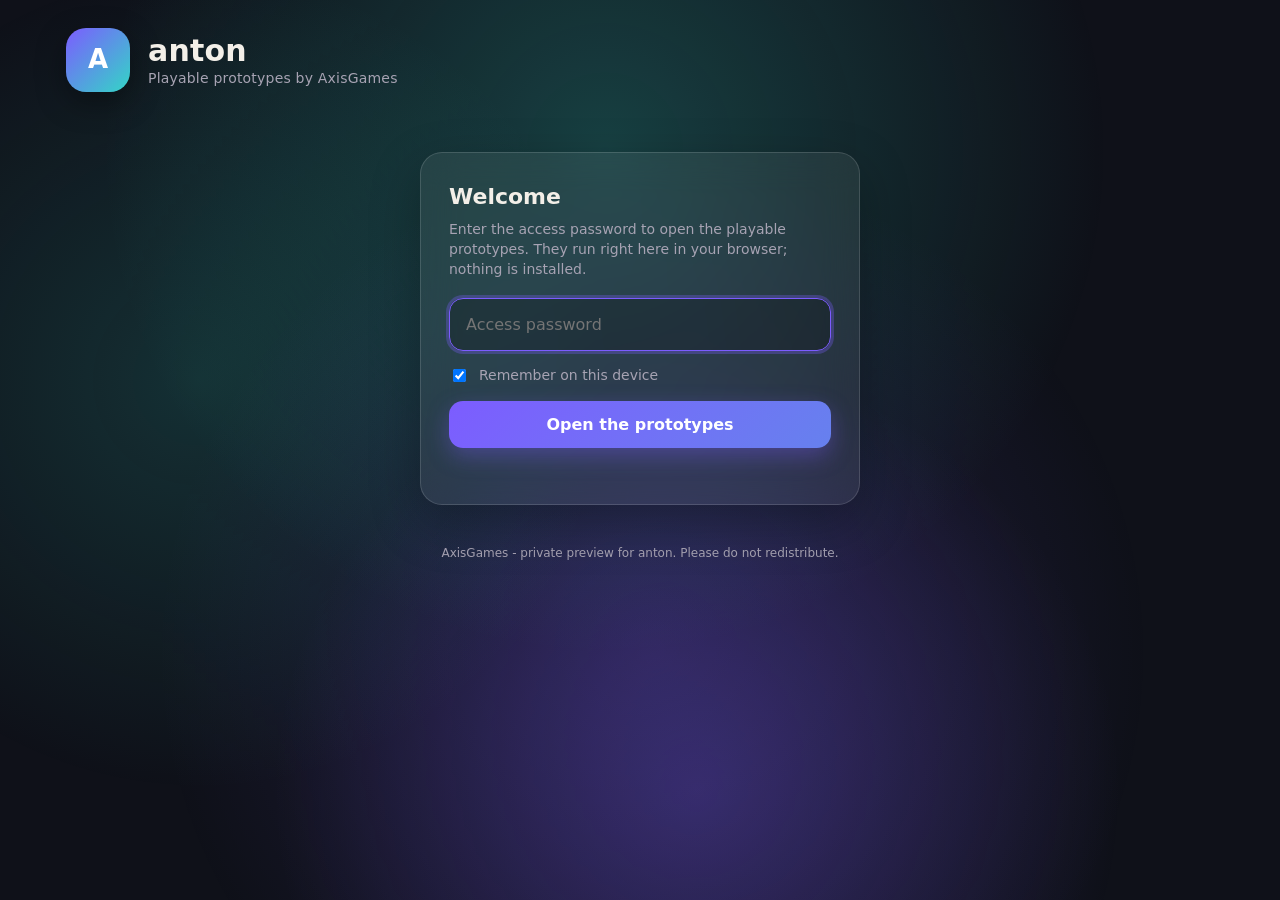
==== commit e9b7a77e: "site: 404.html + service worker send lost game urls back to the space page (relaunch)" ====
--- a/anton/index.html
+++ b/anton/index.html
@@ -275,7 +275,10 @@
     $('pillCount').innerHTML = '<b>' + n + '</b> playable';
     $('cards').innerHTML = ''; items = catalog.prototypes.slice().sort(function (a, b) { return b.updated.localeCompare(a.updated); }).map(build);
     chips(); apply();
-    var want = decodeURIComponent(location.hash.slice(1)); if (want) { var it = items.filter(function (x) { return x.p.name === want; })[0]; if (it) { if (it.el.hidden) { UI.q = $('q').value = ''; UI.genre = ''; apply(); } it.el.scrollIntoView({ block: 'center' }); it.el.classList.add('flash'); it.el.focus({ preventScroll: true }); } }
+    var want = decodeURIComponent(location.hash.slice(1));
+    // #run=<id>: the visitor came back from a game url GitHub / the service worker could not serve (404.html, sw.js): relaunch that game in this tab
+    if (want.indexOf('run=') === 0) { var rid = want.slice(4), rit = items.filter(function (x) { return x.p.id === rid; })[0]; history.replaceState(null, '', location.pathname + location.search); if (rit) { play(rit, true); return; } toast('That game is no longer published here.'); return; }
+    if (want) { var it = items.filter(function (x) { return x.p.name === want; })[0]; if (it) { if (it.el.hidden) { UI.q = $('q').value = ''; UI.genre = ''; apply(); } it.el.scrollIntoView({ block: 'center' }); it.el.classList.add('flash'); it.el.focus({ preventScroll: true }); } }
   }
   // ---- controls
   var qt = 0; $('q').addEventListener('input', function () { clearTimeout(qt); qt = setTimeout(function () { UI.q = $('q').value; apply(); window.scrollTo({ top: Math.min(scrollY, $('list').offsetTop - 10) }); }, 60); });
@@ -319,8 +322,8 @@
     var chunks = [], got = 0; for (;;) { var x = await rd.read(); if (x.done) break; chunks.push(x.value); got += x.value.length; cb(got, total); }
     var out = new Uint8Array(got), o = 0; chunks.forEach(function (c) { out.set(c, o); o += c.length; }); return out.buffer;
   }
-  async function play(it) {
-    if (it.busy) return; var p = it.p, el = it.el, prog = el.querySelector('.prog'), w = window.open('', '_blank'); it.busy = true; el.classList.add('busy'); el.setAttribute('aria-busy', 'true');
+  async function play(it, sameTab) {
+    if (it.busy) return; var p = it.p, el = it.el, prog = el.querySelector('.prog'), w = sameTab ? null : window.open('', '_blank'); it.busy = true; el.classList.add('busy'); el.setAttribute('aria-busy', 'true');
     var say = function (t, short) { prog.textContent = short || ''; try { if (w && !w.closed) { w.document.open(); w.document.write('<title>Loading ' + (p.title || p.name) + '</title><body style="margin:0;background:#0f1119;color:#f3efe8;font:18px system-ui;display:grid;place-items:center;height:100vh">' + t + '</body>'); w.document.close(); } } catch (e) { } };
     try {
       say('Downloading...', '...'); var last = 0, enc = await getP(p.bundle, function (g, t) { var now = Date.now(); if (now - last > 400) { last = now; var pc = t ? Math.round(g / t * 100) + '%' : Math.round(g / 1048576) + ' MB'; say('Downloading ' + pc + '...', pc); } });
